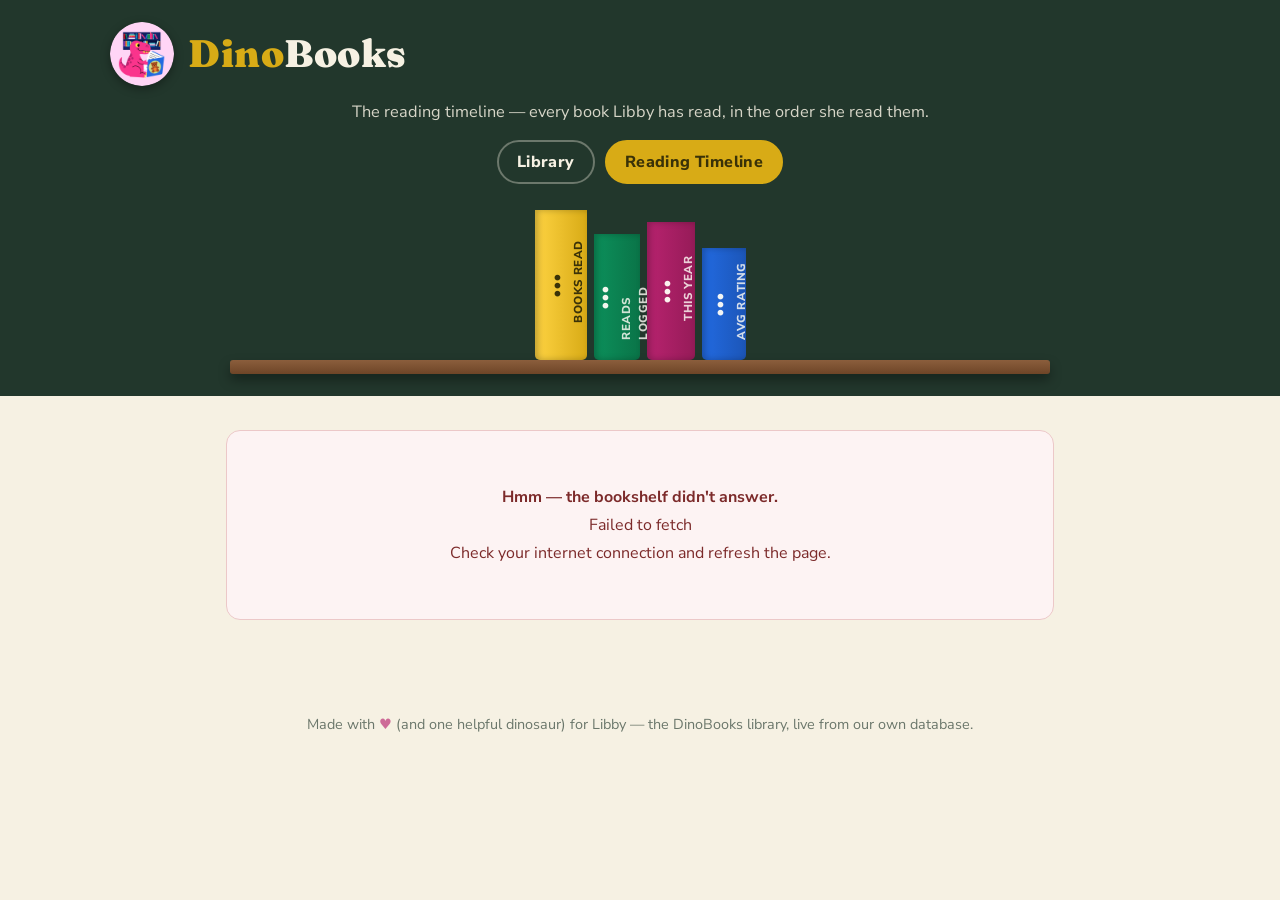
==== timeline.html @ 0a4b22f3 "Add files via upload First upload of Dino Books Website" ====
<!DOCTYPE html>
<html lang="en">
<head>
<meta charset="UTF-8">
<meta name="viewport" content="width=device-width, initial-scale=1.0">
<title>DinoBooks — Reading Timeline</title>
<link rel="icon" type="image/png" href="assets/favicon.png">
<link rel="preconnect" href="https://fonts.googleapis.com">
<link href="https://fonts.googleapis.com/css2?family=Fraunces:opsz,wght@9..144,500;9..144,700;9..144,900&family=Nunito+Sans:wght@400;600;700;800&display=swap" rel="stylesheet">
<link rel="stylesheet" href="styles.css">
</head>
<body>

<header>
  <div class="brand">
    <img class="logo" alt="DinoBooks logo — a dinosaur reading" src="assets/logo.png">
    <h1><span class="dino">Dino</span>Books</h1>
  </div>
  <p class="tagline">The reading timeline — every book Libby has read, in the order she read them.</p>
  <nav class="sitenav">
    <a href="index.html">Library</a>
    <a href="timeline.html" class="active">Reading Timeline</a>
  </nav>
  <div class="spineshelf" aria-label="Reading statistics">
    <div class="spine s1"><b id="stat-read">…</b><span>books read</span></div>
    <div class="spine s2"><b id="stat-sessions">…</b><span>reads logged</span></div>
    <div class="spine s3"><b id="stat-year">…</b><span>this year</span></div>
    <div class="spine s4"><b id="stat-rating">…</b><span>avg rating</span></div>
  </div>
  <div class="shelfrail"></div>
  <div class="shelflip"></div>
</header>

<main class="tl-wrap" id="main">
</main>

<div class="overlay" id="overlay" role="dialog" aria-modal="true">
  <div class="modal">
    <button class="close" id="close" aria-label="Close">✕</button>
    <div class="modal-body" id="modalBody"></div>
  </div>
</div>

<footer>Made with <span class="heart">♥</span> (and one helpful dinosaur) for Libby — the DinoBooks library, live from our own database.</footer>

<script src="config.js"></script>
<script src="shared.js"></script>
<script>
const main = document.getElementById('main');
let BOOKS = [];

function updateStats(dated, undatedBooks) {
  const readBooks = BOOKS.filter(b => b.isRead);
  const sessions = BOOKS.flatMap(b => b.sessions);
  const rated = sessions.filter(s => s.rating != null);
  const year = new Date().getFullYear();
  const thisYear = dated.filter(e => e.sortDate.startsWith(String(year))).length;
  document.getElementById('stat-read').textContent = readBooks.length;
  document.getElementById('stat-sessions').textContent = sessions.length;
  document.getElementById('stat-year').textContent = thisYear;
  document.getElementById('stat-rating').textContent = rated.length
    ? (rated.reduce((a, s) => a + Number(s.rating), 0) / rated.length).toFixed(1) : '—';
}

function timelineEntries() {
  // one entry per dated session; undated sessions fall to the read shelf
  const dated = [], undatedBooks = [];
  BOOKS.forEach(b => {
    let hasDated = false;
    b.sessions.forEach(s => {
      const d = s.read_end || s.read_start;
      if (d) { dated.push({ book: b, session: s, sortDate: d }); hasDated = true; }
    });
    if (b.isRead && !hasDated) undatedBooks.push(b);
  });
  dated.sort((a, b) => b.sortDate.localeCompare(a.sortDate));   // newest first
  return { dated, undatedBooks };
}

function entryHTML(e) {
  const b = e.book, s = e.session;
  return `
    <div class="tl-item" data-book="${b.id}" tabindex="0" role="button">
      ${coverHTML(b, true)}
      <div class="tl-card">
        <h3>${esc(b.title)}</h3>
        <div class="auth">${esc(b.authorLine)}</div>
        <span class="when">${esc(sessionWhen(s))}</span>
        ${starsHTML(s.rating)}
        ${s.review_notes ? `<div class="revnotes">“${esc(s.review_notes)}”</div>` : ''}
      </div>
    </div>`;
}

function render() {
  const { dated, undatedBooks } = timelineEntries();
  updateStats(dated, undatedBooks);
  let html = '';

  if (dated.length) {
    html += `<p class="tl-intro">Scroll down through time — each stop on the trail is a finished book.</p>`;
    let currentYear = null;
    let open = false;
    dated.forEach(e => {
      const y = e.sortDate.slice(0, 4);
      if (y !== currentYear) {
        if (open) html += `</div>`;
        html += `<div class="tl-year"><b>${y}</b></div><div class="tl">`;
        currentYear = y; open = true;
      }
      html += entryHTML(e);
    });
    if (open) html += `</div>`;
  } else {
    html += `
      <div class="tl-empty">
        <img src="assets/logo.png" alt="">
        <h3>The trail starts here…</h3>
        <p>When Libby finishes a book in the DinoBooks app and logs the date, it will appear
        on this timeline — cover, dates, rating, and her thoughts. The first footprint is coming soon!</p>
      </div>`;
  }

  if (undatedBooks.length) {
    html += `
      <section class="readshelf">
        <h2>Already on the “read” shelf</h2>
        <p>${undatedBooks.length} book${undatedBooks.length === 1 ? '' : 's'} Libby has read — the dates are lost to time, but the stories aren't.</p>
        <div class="shelfrow">
          ${undatedBooks.map(b => `
            <article class="book" data-book="${b.id}" tabindex="0" role="button">
              ${coverHTML(b)}<h3>${esc(b.title)}</h3>
            </article>`).join('')}
        </div>
        <div class="shelfrail"></div>
      </section>`;
  }

  main.innerHTML = html;
  main.querySelectorAll('[data-book]').forEach(el => {
    const open = () => { const b = BOOKS.find(x => String(x.id) === el.dataset.book); if (b) openModal(b); };
    el.addEventListener('click', open);
    el.addEventListener('keydown', e => { if (e.key === 'Enter' || e.key === ' ') { e.preventDefault(); open(); } });
  });
}

wireModal();
showLoading(main);
fetchLibrary()
  .then(books => { BOOKS = books; render(); })
  .catch(err => showError(main, err));
</script>
</body>
</html>
---- styles.css ----
/* ============================================================
   DinoBooks — shared theme
   (warm paper, deep spruce, honey-gold, timber shelves)
   ============================================================ */
:root{
  --ink:#22372c;        /* deep spruce */
  --paper:#f6f1e3;      /* warm paper */
  --card:#fffdf6;
  --honey:#d8ab16;      /* honey-gold accent */
  --wood:#8b5e3c;       /* shelf timber */
  --wood-dark:#6e4527;
  --moss:#5c7a5e;
  --rose:#b8236f;
  --line:#e4dcc6;
  --shadow:0 6px 18px rgba(34,55,44,.10);
}
*{box-sizing:border-box;margin:0;padding:0}
html{scroll-behavior:smooth}
body{background:var(--paper);color:var(--ink);font-family:'Nunito Sans',system-ui,sans-serif;line-height:1.5}

/* ---------- header ---------- */
header{background:var(--ink);color:var(--paper);padding:22px 20px 0;overflow:hidden}
.brand{max-width:1060px;margin:0 auto;display:flex;align-items:center;gap:14px}
.brand .logo{height:64px;width:auto;border-radius:50%;filter:drop-shadow(0 3px 5px rgba(0,0,0,.35))}
.brand h1{font-family:'Fraunces',serif;font-weight:900;font-size:clamp(1.7rem,4vw,2.4rem);letter-spacing:.5px}
.brand h1 .dino{color:var(--honey)}
.tagline{max-width:1060px;margin:14px auto 0;text-align:center;opacity:.85;font-size:1.02rem}
@media (max-width:480px){.brand .logo{height:48px}}

/* ---------- site navigation ---------- */
.sitenav{max-width:1060px;margin:16px auto 0;display:flex;justify-content:center;gap:10px}
.sitenav a{color:var(--paper);text-decoration:none;font-weight:800;letter-spacing:.4px;
  padding:8px 18px;border-radius:999px;border:2px solid rgba(246,241,227,.35);transition:all .2s}
.sitenav a:hover{border-color:var(--honey);color:var(--honey)}
.sitenav a.active{background:var(--honey);border-color:var(--honey);color:#3a3208}

/* stats printed on book spines standing on a timber shelf */
.spineshelf{max-width:760px;margin:26px auto 0;display:flex;justify-content:center;align-items:flex-end;gap:7px;padding:0 8px}
.spine{border-radius:5px 5px 0 0;display:flex;flex-direction:column;justify-content:center;align-items:center;
  writing-mode:vertical-rl;transform:rotate(180deg);padding:14px 0;box-shadow:inset -3px 0 6px rgba(0,0,0,.25);
  font-weight:800;letter-spacing:.6px;color:rgba(255,253,246,.95);transition:transform .25s ease}
.spine:hover{transform:rotate(180deg) translateY(-6px)}
.spine b{font-family:'Fraunces',serif;font-size:1.5rem;font-weight:900}
.spine span{font-size:.72rem;text-transform:uppercase;opacity:.85;margin-top:6px}
.s1{height:150px;width:52px;background:linear-gradient(90deg,#d8ab16,#fed342);color:#3a3208}.s1 span{opacity:1}
.s2{height:126px;width:46px;background:linear-gradient(90deg,#0a7448,#0c905b)}
.s3{height:138px;width:48px;background:linear-gradient(90deg,#961b58,#b8236f)}
.s4{height:112px;width:44px;background:linear-gradient(90deg,#1c56b8,#226ae1)}
.shelfrail{height:14px;background:linear-gradient(180deg,var(--wood),var(--wood-dark));border-radius:3px;max-width:820px;margin:0 auto;box-shadow:0 6px 12px rgba(0,0,0,.35)}
.shelflip{height:22px}

/* ---------- controls ---------- */
.controls{position:sticky;top:0;z-index:20;background:color-mix(in srgb,var(--paper) 92%,transparent);backdrop-filter:blur(6px);border-bottom:1px solid var(--line);padding:14px 16px}
.controls-inner{max-width:1060px;margin:0 auto;display:flex;flex-wrap:wrap;gap:12px;align-items:center;justify-content:space-between}
.search{flex:1;min-width:230px;display:flex;align-items:center;gap:8px;background:var(--card);border:1.5px solid var(--line);border-radius:12px;padding:9px 13px;box-shadow:var(--shadow)}
.search svg{width:18px;height:18px;stroke:var(--moss);flex:none}
.search input{border:none;outline:none;background:transparent;font:inherit;width:100%;color:var(--ink)}
.tabs{display:flex;gap:6px;flex-wrap:wrap}
.tab{border:1.5px solid var(--line);background:var(--card);color:var(--ink);font:inherit;font-weight:700;
  padding:8px 14px;border-radius:999px;cursor:pointer;transition:all .18s}
.tab:hover{border-color:var(--honey)}
.tab.active{background:var(--ink);color:var(--paper);border-color:var(--ink)}

.count{max-width:1060px;margin:14px auto 4px;padding:0 16px;font-size:.92rem;opacity:.7}

/* ---------- book grid ---------- */
.grid{max-width:1060px;margin:10px auto 60px;padding:0 16px;display:grid;gap:26px 20px;
  grid-template-columns:repeat(auto-fill,minmax(150px,1fr))}
.book{cursor:pointer;outline-offset:4px}
.book:focus-visible{outline:3px solid var(--honey);border-radius:8px}
.cover{position:relative;aspect-ratio:2/3;border-radius:4px 8px 8px 4px;overflow:hidden;background:var(--card);
  box-shadow:0 5px 14px rgba(34,55,44,.22);transition:transform .22s ease,box-shadow .22s ease}
.book:hover .cover{transform:translateY(-5px) rotate(-.6deg);box-shadow:0 12px 22px rgba(34,55,44,.28)}
.cover img{width:100%;height:100%;object-fit:cover;display:block}
.cover .edge{position:absolute;inset:0 auto 0 0;width:7px;background:linear-gradient(90deg,rgba(0,0,0,.28),transparent)}
.noCover{width:100%;height:100%;display:flex;align-items:center;justify-content:center;text-align:center;
  padding:12px;color:#fffdf6;font-weight:800;font-size:.85rem;line-height:1.3}
.readtick{position:absolute;top:8px;right:-1px;background:var(--honey);color:#3a3208;font-size:.62rem;font-weight:900;
  letter-spacing:.5px;padding:3px 8px 3px 10px;border-radius:6px 0 0 6px;box-shadow:0 2px 5px rgba(0,0,0,.3)}
.book h3{margin-top:10px;font-size:.92rem;line-height:1.25;font-weight:800}
.book .auth{font-size:.8rem;opacity:.75;margin-top:2px}
.book .ser{font-size:.75rem;color:var(--moss);font-weight:700;margin-top:2px}
.empty{max-width:1060px;margin:40px auto;padding:0 16px;text-align:center;opacity:.65;font-size:1.05rem}

/* ---------- modal ---------- */
.overlay{position:fixed;inset:0;background:rgba(24,36,29,.55);backdrop-filter:blur(3px);display:none;z-index:50;
  align-items:center;justify-content:center;padding:18px}
.overlay.open{display:flex}
.modal{background:var(--card);max-width:760px;width:100%;max-height:88vh;overflow:auto;border-radius:16px;
  box-shadow:0 24px 60px rgba(0,0,0,.4);position:relative;padding:26px}
.close{position:sticky;top:0;float:right;border:none;background:var(--paper);width:34px;height:34px;border-radius:50%;
  cursor:pointer;font-size:1rem;font-weight:900;color:var(--ink);box-shadow:var(--shadow)}
.modal-body{display:grid;grid-template-columns:180px 1fr;gap:22px}
.modal-body .cover{max-width:180px}
@media (max-width:560px){.modal-body{grid-template-columns:1fr}.modal-body .cover{max-width:150px;margin:0 auto}}
.modal-info h2{font-family:'Fraunces',serif;font-weight:900;font-size:1.45rem;line-height:1.2}
.modal-info .by{margin-top:4px;opacity:.75;font-weight:700}
.pills{display:flex;flex-wrap:wrap;gap:6px;margin-top:12px}
.pill{font-size:.72rem;font-weight:800;letter-spacing:.4px;padding:4px 11px;border-radius:999px;background:var(--paper);border:1px solid var(--line)}
.shelfpill{background:var(--ink);color:var(--paper);border-color:var(--ink)}
.readpill{background:var(--honey);color:#3a3208;border-color:var(--honey)}
.ratepill{background:#fff7dd;border-color:#e1dcab}
.facts{margin-top:14px;display:grid;gap:5px;font-size:.9rem}
.desc{margin-top:14px;font-size:.9rem;line-height:1.55;opacity:.9}
.anth{margin-top:16px;background:var(--paper);border:1px solid var(--line);border-radius:12px;padding:14px 16px}
.anth h4{font-family:'Fraunces',serif;margin-bottom:8px}
.anth ol{padding-left:20px;display:grid;gap:4px;font-size:.88rem}

/* reading history inside modal */
.history{margin-top:16px;background:var(--paper);border:1px solid var(--line);border-radius:12px;padding:14px 16px}
.history h4{font-family:'Fraunces',serif;margin-bottom:8px}
.history ul{list-style:none;display:grid;gap:8px}
.history .when{font-weight:800;font-size:.86rem}
.history .revnotes{font-size:.86rem;opacity:.85;margin-top:2px;font-style:italic}
.stars{color:var(--honey);letter-spacing:2px;font-size:.95rem;margin-left:8px}

/* ---------- timeline page ---------- */
.tl-wrap{max-width:860px;margin:34px auto 60px;padding:0 16px}
.tl-intro{text-align:center;max-width:640px;margin:0 auto 30px;opacity:.8}
.tl-year{display:flex;align-items:center;gap:14px;margin:34px 0 18px}
.tl-year b{font-family:'Fraunces',serif;font-size:1.5rem;color:var(--wood-dark)}
.tl-year::before,.tl-year::after{content:"";height:3px;flex:1;background:linear-gradient(90deg,var(--wood),var(--wood-dark));border-radius:2px;opacity:.5}
.tl{position:relative;padding-left:34px}
.tl::before{content:"";position:absolute;left:12px;top:6px;bottom:6px;width:6px;border-radius:3px;
  background:linear-gradient(180deg,var(--wood),var(--wood-dark));box-shadow:0 0 0 3px rgba(139,94,60,.15)}
.tl-item{position:relative;display:flex;gap:16px;padding:12px 0 22px;cursor:pointer}
.tl-item::before{content:"";position:absolute;left:-29px;top:24px;width:16px;height:16px;border-radius:50%;
  background:var(--honey);border:3px solid var(--ink);box-shadow:0 0 0 3px var(--paper)}
.tl-item .cover{width:84px;flex:none}
.tl-card{background:var(--card);border:1px solid var(--line);border-radius:12px;box-shadow:var(--shadow);padding:14px 16px;flex:1;transition:transform .2s}
.tl-item:hover .tl-card{transform:translateX(4px)}
.tl-card h3{font-size:1.02rem;font-weight:800;line-height:1.25}
.tl-card .auth{font-size:.82rem;opacity:.75}
.tl-card .when{display:inline-block;margin-top:6px;font-size:.78rem;font-weight:800;background:var(--paper);
  border:1px solid var(--line);border-radius:999px;padding:3px 10px}
.tl-card .revnotes{margin-top:8px;font-size:.86rem;font-style:italic;opacity:.85}

/* undated "read shelf" strip */
.readshelf{margin-top:44px}
.readshelf h2{font-family:'Fraunces',serif;font-weight:900;font-size:1.35rem;text-align:center}
.readshelf p{text-align:center;opacity:.7;margin:6px 0 20px;font-size:.92rem}
.shelfrow{display:grid;grid-template-columns:repeat(auto-fill,minmax(110px,1fr));gap:18px 14px}
.shelfrow .book h3{font-size:.8rem}
.readshelf .shelfrail{margin-top:18px}

/* timeline empty state */
.tl-empty{max-width:560px;margin:20px auto 10px;background:var(--card);border:2px dashed var(--line);border-radius:16px;
  padding:30px 26px;text-align:center}
.tl-empty img{height:90px;border-radius:50%;margin-bottom:12px}
.tl-empty h3{font-family:'Fraunces',serif;font-weight:900;font-size:1.25rem}
.tl-empty p{opacity:.75;margin-top:8px;font-size:.95rem}

/* ---------- loading & error ---------- */
.loading{grid-column:1/-1;text-align:center;padding:60px 0}
.loading .bounce{height:96px;border-radius:50%;animation:bounce 1.1s infinite ease-in-out}
.loading p{margin-top:14px;opacity:.7;font-weight:700}
@keyframes bounce{0%,100%{transform:translateY(0)}50%{transform:translateY(-14px)}}
.loaderr{grid-column:1/-1;text-align:center;padding:50px 20px;background:#fdf3f3;border:1px solid #ecc8c8;border-radius:14px;color:#7c2a2a}
.loaderr p{margin:4px 0}

/* ---------- footer ---------- */
footer{text-align:center;padding:34px 16px 44px;font-size:.9rem;opacity:.65}
footer .heart{color:var(--rose)}
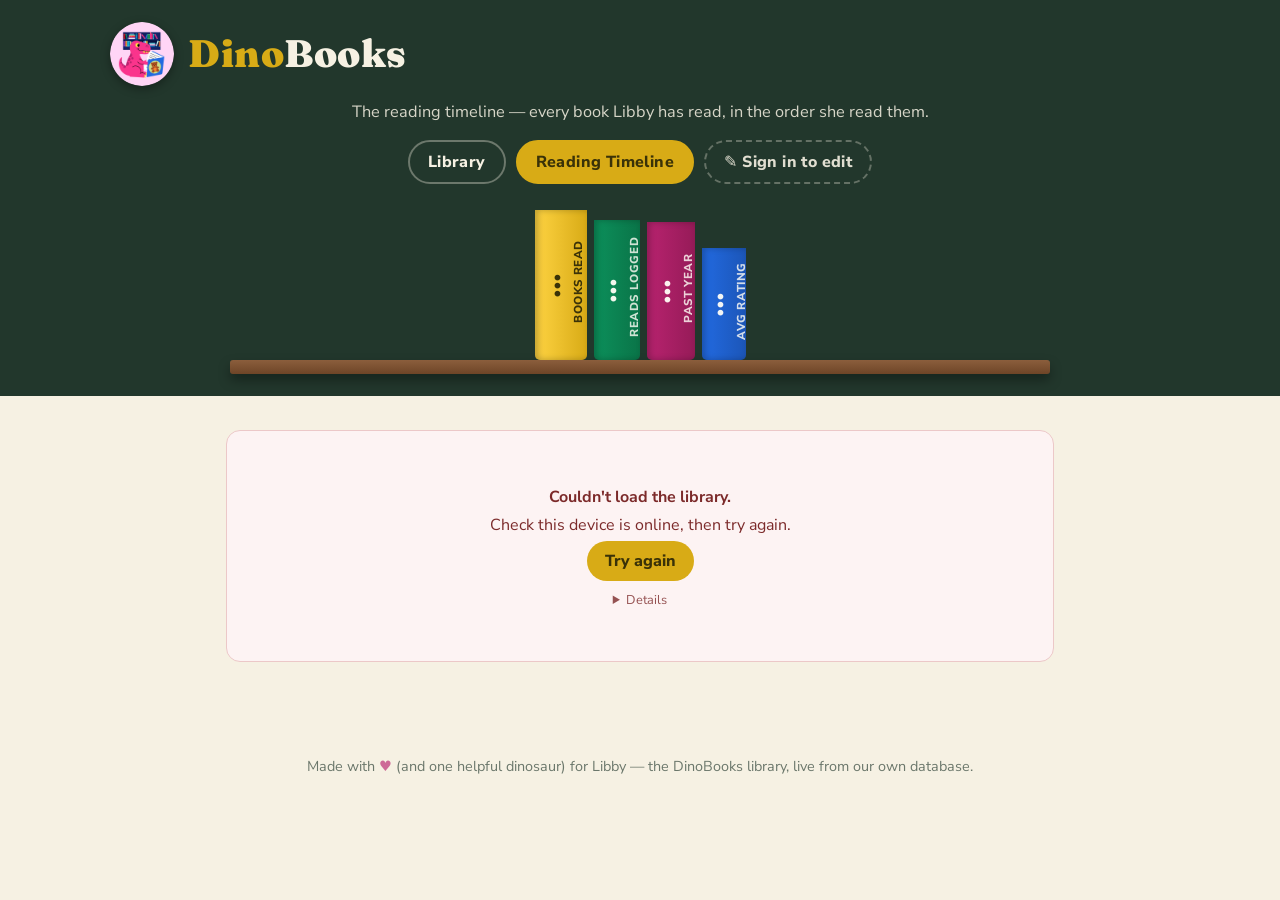
==== commit e4480b01: "Add files via upload" ====
--- a/timeline.html
+++ b/timeline.html
@@ -4,8 +4,10 @@
 <meta charset="UTF-8">
 <meta name="viewport" content="width=device-width, initial-scale=1.0">
 <title>DinoBooks — Reading Timeline</title>
+<meta name="description" content="Every book Libby has read, in the order she read them.">
 <link rel="icon" type="image/png" href="assets/favicon.png">
 <link rel="preconnect" href="https://fonts.googleapis.com">
+<link rel="preconnect" href="https://fonts.gstatic.com" crossorigin>
 <link href="https://fonts.googleapis.com/css2?family=Fraunces:opsz,wght@9..144,500;9..144,700;9..144,900&family=Nunito+Sans:wght@400;600;700;800&display=swap" rel="stylesheet">
 <link rel="stylesheet" href="styles.css">
 </head>
@@ -20,21 +22,21 @@
   <nav class="sitenav">
     <a href="index.html">Library</a>
     <a href="timeline.html" class="active">Reading Timeline</a>
+    <a href="app/" class="editlink" title="Opens the DinoBooks app in your browser. Signing in is needed to change anything.">✎ Sign in to edit</a>
   </nav>
   <div class="spineshelf" aria-label="Reading statistics">
     <div class="spine s1"><b id="stat-read">…</b><span>books read</span></div>
     <div class="spine s2"><b id="stat-sessions">…</b><span>reads logged</span></div>
-    <div class="spine s3"><b id="stat-year">…</b><span>this year</span></div>
+    <div class="spine s3"><b id="stat-year">…</b><span>past year</span></div>
     <div class="spine s4"><b id="stat-rating">…</b><span>avg rating</span></div>
   </div>
   <div class="shelfrail"></div>
   <div class="shelflip"></div>
 </header>
 
-<main class="tl-wrap" id="main">
-</main>
+<main class="tl-wrap" id="main"></main>
 
-<div class="overlay" id="overlay" role="dialog" aria-modal="true">
+<div class="overlay" id="overlay" role="dialog" aria-modal="true" aria-labelledby="modalTitle">
   <div class="modal">
     <button class="close" id="close" aria-label="Close">✕</button>
     <div class="modal-body" id="modalBody"></div>
@@ -49,21 +51,29 @@
 const main = document.getElementById('main');
 let BOOKS = [];
 
-function updateStats(dated, undatedBooks) {
-  const readBooks = BOOKS.filter(b => b.isRead);
+/* ISO dates compare correctly as strings, which is why they're stored so. */
+function isoDaysAgoYear() {
+  const t = new Date();
+  const d = new Date(t.getFullYear() - 1, t.getMonth(), t.getDate());
+  return `${d.getFullYear()}-${String(d.getMonth() + 1).padStart(2, '0')}-${String(d.getDate()).padStart(2, '0')}`;
+}
+
+function updateStats(dated) {
   const sessions = BOOKS.flatMap(b => b.sessions);
   const rated = sessions.filter(s => s.rating != null);
-  const year = new Date().getFullYear();
-  const thisYear = dated.filter(e => e.sortDate.startsWith(String(year))).length;
-  document.getElementById('stat-read').textContent = readBooks.length;
+  // A rolling twelve months, as in the app: "this year" said more about the
+  // date than the reading — nothing in January, everything by December.
+  const since = isoDaysAgoYear();
+  const pastYear = dated.filter(e => e.sortDate >= since).length;
+  document.getElementById('stat-read').textContent = BOOKS.filter(b => b.isRead).length;
   document.getElementById('stat-sessions').textContent = sessions.length;
-  document.getElementById('stat-year').textContent = thisYear;
+  document.getElementById('stat-year').textContent = pastYear;
   document.getElementById('stat-rating').textContent = rated.length
     ? (rated.reduce((a, s) => a + Number(s.rating), 0) / rated.length).toFixed(1) : '—';
 }
 
 function timelineEntries() {
-  // one entry per dated session; undated sessions fall to the read shelf
+  // One entry per dated read; books read with no dates go to the read shelf.
   const dated = [], undatedBooks = [];
   BOOKS.forEach(b => {
     let hasDated = false;
@@ -77,12 +87,13 @@
   return { dated, undatedBooks };
 }
 
-function entryHTML(e) {
+/* The cover is the book; the card is this read. */
+function entryHTML(e, i) {
   const b = e.book, s = e.session;
   return `
-    <div class="tl-item" data-book="${b.id}" tabindex="0" role="button">
-      ${coverHTML(b, true)}
-      <div class="tl-card">
+    <div class="tl-item">
+      <div class="tl-cover" data-open="book" data-i="${i}" tabindex="0" role="button" aria-label="Open ${esc(b.title)}">${coverHTML(b, { big: true })}</div>
+      <div class="tl-card" data-open="read" data-i="${i}" tabindex="0" role="button" aria-label="Reading history for ${esc(b.title)}">
         <h3>${esc(b.title)}</h3>
         <div class="auth">${esc(b.authorLine)}</div>
         <span class="when">${esc(sessionWhen(s))}</span>
@@ -94,23 +105,22 @@
 
 function render() {
   const { dated, undatedBooks } = timelineEntries();
-  updateStats(dated, undatedBooks);
+  updateStats(dated);
   let html = '';
 
   if (dated.length) {
-    html += `<p class="tl-intro">Scroll down through time — each stop on the trail is a finished book.</p>`;
+    html += `<p class="tl-intro">Scroll down through time — each stop on the trail is a finished book. Tap a cover for the book, or a card for its reading history.</p>`;
     let currentYear = null;
-    let open = false;
-    dated.forEach(e => {
+    dated.forEach((e, i) => {
       const y = e.sortDate.slice(0, 4);
       if (y !== currentYear) {
-        if (open) html += `</div>`;
+        if (currentYear !== null) html += `</div>`;
         html += `<div class="tl-year"><b>${y}</b></div><div class="tl">`;
-        currentYear = y; open = true;
+        currentYear = y;
       }
-      html += entryHTML(e);
+      html += entryHTML(e, i);
     });
-    if (open) html += `</div>`;
+    html += `</div>`;
   } else {
     html += `
       <div class="tl-empty">
@@ -137,18 +147,24 @@
   }
 
   main.innerHTML = html;
+  main.querySelectorAll('[data-open]').forEach(el => {
+    const e = dated[Number(el.dataset.i)];
+    activate(el, () => el.dataset.open === 'book' ? openModal(e.book) : openHistory(e.book, e.session.id));
+  });
   main.querySelectorAll('[data-book]').forEach(el => {
-    const open = () => { const b = BOOKS.find(x => String(x.id) === el.dataset.book); if (b) openModal(b); };
-    el.addEventListener('click', open);
-    el.addEventListener('keydown', e => { if (e.key === 'Enter' || e.key === ' ') { e.preventDefault(); open(); } });
+    const b = BOOKS.find(x => String(x.id) === el.dataset.book);
+    if (b) activate(el, () => openModal(b));
   });
 }
 
+function load() {
+  showLoading(main);
+  fetchLibrary()
+    .then(books => { BOOKS = books; render(); })
+    .catch(err => showError(main, err, load));
+}
 wireModal();
-showLoading(main);
-fetchLibrary()
-  .then(books => { BOOKS = books; render(); })
-  .catch(err => showError(main, err));
+load();
 </script>
 </body>
 </html>
--- a/styles.css
+++ b/styles.css
@@ -17,6 +17,9 @@
 *{box-sizing:border-box;margin:0;padding:0}
 html{scroll-behavior:smooth}
 body{background:var(--paper);color:var(--ink);font-family:'Nunito Sans',system-ui,sans-serif;line-height:1.5}
+body.noscroll{overflow:hidden}
+[hidden]{display:none!important}
+button{font:inherit;color:inherit}
 
 /* ---------- header ---------- */
 header{background:var(--ink);color:var(--paper);padding:22px 20px 0;overflow:hidden}
@@ -28,22 +31,24 @@
 @media (max-width:480px){.brand .logo{height:48px}}
 
 /* ---------- site navigation ---------- */
-.sitenav{max-width:1060px;margin:16px auto 0;display:flex;justify-content:center;gap:10px}
+.sitenav{max-width:1060px;margin:16px auto 0;display:flex;flex-wrap:wrap;justify-content:center;gap:10px}
 .sitenav a{color:var(--paper);text-decoration:none;font-weight:800;letter-spacing:.4px;
   padding:8px 18px;border-radius:999px;border:2px solid rgba(246,241,227,.35);transition:all .2s}
 .sitenav a:hover{border-color:var(--honey);color:var(--honey)}
 .sitenav a.active{background:var(--honey);border-color:var(--honey);color:#3a3208}
+.sitenav a.editlink{border-style:dashed;opacity:.9}
+.sitenav a.editlink:hover{opacity:1}
 
 /* stats printed on book spines standing on a timber shelf */
 .spineshelf{max-width:760px;margin:26px auto 0;display:flex;justify-content:center;align-items:flex-end;gap:7px;padding:0 8px}
 .spine{border-radius:5px 5px 0 0;display:flex;flex-direction:column;justify-content:center;align-items:center;
-  writing-mode:vertical-rl;transform:rotate(180deg);padding:14px 0;box-shadow:inset -3px 0 6px rgba(0,0,0,.25);
+  writing-mode:vertical-rl;transform:rotate(180deg);padding:8px 0;box-shadow:inset -3px 0 6px rgba(0,0,0,.25);
   font-weight:800;letter-spacing:.6px;color:rgba(255,253,246,.95);transition:transform .25s ease}
 .spine:hover{transform:rotate(180deg) translateY(-6px)}
 .spine b{font-family:'Fraunces',serif;font-size:1.5rem;font-weight:900}
-.spine span{font-size:.72rem;text-transform:uppercase;opacity:.85;margin-top:6px}
+.spine span{font-size:.72rem;text-transform:uppercase;opacity:.85;margin-top:6px;white-space:nowrap}
 .s1{height:150px;width:52px;background:linear-gradient(90deg,#d8ab16,#fed342);color:#3a3208}.s1 span{opacity:1}
-.s2{height:126px;width:46px;background:linear-gradient(90deg,#0a7448,#0c905b)}
+.s2{height:140px;width:46px;background:linear-gradient(90deg,#0a7448,#0c905b)}
 .s3{height:138px;width:48px;background:linear-gradient(90deg,#961b58,#b8236f)}
 .s4{height:112px;width:44px;background:linear-gradient(90deg,#1c56b8,#226ae1)}
 .shelfrail{height:14px;background:linear-gradient(180deg,var(--wood),var(--wood-dark));border-radius:3px;max-width:820px;margin:0 auto;box-shadow:0 6px 12px rgba(0,0,0,.35)}
@@ -90,17 +95,26 @@
   box-shadow:0 24px 60px rgba(0,0,0,.4);position:relative;padding:26px}
 .close{position:sticky;top:0;float:right;border:none;background:var(--paper);width:34px;height:34px;border-radius:50%;
   cursor:pointer;font-size:1rem;font-weight:900;color:var(--ink);box-shadow:var(--shadow)}
-.modal-body{display:grid;grid-template-columns:180px 1fr;gap:22px}
-.modal-body .cover{max-width:180px}
-@media (max-width:560px){.modal-body{grid-template-columns:1fr}.modal-body .cover{max-width:150px;margin:0 auto}}
+.modal-body{display:grid;grid-template-columns:200px 1fr;gap:24px}
+.modal-body.single{display:block}
+.modal-cover .cover{max-width:200px;border-radius:4px 8px 0 0}
+.modal-cover .woodshelf{margin:0 -6px}
+@media (max-width:600px){.modal{padding:20px 16px}.modal-body{grid-template-columns:1fr}.modal-cover{max-width:230px;width:100%;margin:0 auto}.modal-cover .cover{max-width:160px;margin:0 auto}}
 .modal-info h2{font-family:'Fraunces',serif;font-weight:900;font-size:1.45rem;line-height:1.2}
 .modal-info .by{margin-top:4px;opacity:.75;font-weight:700}
 .pills{display:flex;flex-wrap:wrap;gap:6px;margin-top:12px}
 .pill{font-size:.72rem;font-weight:800;letter-spacing:.4px;padding:4px 11px;border-radius:999px;background:var(--paper);border:1px solid var(--line)}
+button.genrepill{cursor:pointer;text-decoration:underline dotted rgba(34,55,44,.45);text-underline-offset:3px;transition:all .15s}
+button.genrepill:hover{border-color:var(--honey)}
+button.genrepill.on{background:var(--ink);color:var(--paper);border-color:var(--ink);text-decoration:none}
 .shelfpill{background:var(--ink);color:var(--paper);border-color:var(--ink)}
 .readpill{background:var(--honey);color:#3a3208;border-color:var(--honey)}
 .ratepill{background:#fff7dd;border-color:#e1dcab}
-.facts{margin-top:14px;display:grid;gap:5px;font-size:.9rem}
+.facts{margin-top:14px;display:grid;gap:6px;font-size:.9rem}
+.fact{display:grid;grid-template-columns:150px 1fr;gap:10px}
+.fact b{opacity:.7;font-weight:700}
+.fact a{color:var(--moss);font-weight:700;margin-left:6px}
+@media (max-width:420px){.fact{grid-template-columns:1fr;gap:0}}
 .desc{margin-top:14px;font-size:.9rem;line-height:1.55;opacity:.9}
 .anth{margin-top:16px;background:var(--paper);border:1px solid var(--line);border-radius:12px;padding:14px 16px}
 .anth h4{font-family:'Fraunces',serif;margin-bottom:8px}
@@ -123,12 +137,15 @@
 .tl{position:relative;padding-left:34px}
 .tl::before{content:"";position:absolute;left:12px;top:6px;bottom:6px;width:6px;border-radius:3px;
   background:linear-gradient(180deg,var(--wood),var(--wood-dark));box-shadow:0 0 0 3px rgba(139,94,60,.15)}
-.tl-item{position:relative;display:flex;gap:16px;padding:12px 0 22px;cursor:pointer}
+.tl-item{position:relative;display:flex;gap:16px;padding:12px 0 22px}
+.tl-cover,.tl-card{cursor:pointer;outline-offset:4px}
+.tl-cover:focus-visible,.tl-card:focus-visible{outline:3px solid var(--honey);border-radius:10px}
+.tl-cover:hover .cover{transform:translateY(-4px) rotate(-.6deg);box-shadow:0 12px 22px rgba(34,55,44,.28)}
 .tl-item::before{content:"";position:absolute;left:-29px;top:24px;width:16px;height:16px;border-radius:50%;
   background:var(--honey);border:3px solid var(--ink);box-shadow:0 0 0 3px var(--paper)}
-.tl-item .cover{width:84px;flex:none}
+.tl-cover{width:84px;flex:none}
 .tl-card{background:var(--card);border:1px solid var(--line);border-radius:12px;box-shadow:var(--shadow);padding:14px 16px;flex:1;transition:transform .2s}
-.tl-item:hover .tl-card{transform:translateX(4px)}
+.tl-card:hover{transform:translateX(4px)}
 .tl-card h3{font-size:1.02rem;font-weight:800;line-height:1.25}
 .tl-card .auth{font-size:.82rem;opacity:.75}
 .tl-card .when{display:inline-block;margin-top:6px;font-size:.78rem;font-weight:800;background:var(--paper);
@@ -161,3 +178,83 @@
 /* ---------- footer ---------- */
 footer{text-align:center;padding:34px 16px 44px;font-size:.9rem;opacity:.65}
 footer .heart{color:var(--rose)}
+
+/* ============================================================
+   Added in the September 2026 refresh
+   ============================================================ */
+
+/* ---------- second control row ---------- */
+.controls-inner.tools{margin-top:10px;justify-content:flex-start;gap:10px 18px;font-size:.88rem}
+.tool{display:flex;align-items:center;gap:7px;font-weight:700}
+.tool select{font:inherit;font-weight:600;color:var(--ink);background:var(--card);border:1.5px solid var(--line);
+  border-radius:10px;padding:5px 8px;max-width:210px}
+.tool select:focus-visible,.tool input:focus-visible,.btnlink:focus-visible,.tab:focus-visible{outline:3px solid var(--honey);outline-offset:2px}
+.tool.check input{width:17px;height:17px;accent-color:var(--honey)}
+.btnlink{background:none;border:none;cursor:pointer;color:var(--moss);text-decoration:underline;padding:4px 2px}
+/* On a phone the controls are too tall to follow you down the page. */
+@media (max-width:700px){.controls{position:static;padding:10px 12px}.controls-inner.tools{gap:8px 14px}}
+
+.genrenote{max-width:1028px;margin:6px auto 0;padding:10px 14px;background:var(--card);border:1px solid var(--line);
+  border-left:5px solid var(--honey);border-radius:10px;display:flex;gap:12px;align-items:center;justify-content:space-between;font-size:.9rem}
+@media (max-width:1060px){.genrenote{margin:6px 16px 0}}
+.chipx{flex:none;border:1.5px solid var(--line);background:var(--paper);border-radius:999px;padding:4px 12px;font-weight:800;cursor:pointer}
+.chipx:hover{border-color:var(--honey)}
+
+/* ---------- library sections ---------- */
+.library{max-width:1060px;margin:10px auto 60px;padding:0 16px}
+.library .grid{max-width:none;margin:10px 0 30px;padding:0}
+.libsection+.libsection{margin-top:10px}
+.sectionhead{display:block;width:100%;border:none;background:none;padding:0;margin:18px 0 6px;cursor:pointer;text-align:left}
+.sectionhead:focus-visible{outline:3px solid var(--honey);outline-offset:3px;border-radius:4px}
+.shelfcount{position:absolute;right:44px;top:50%;transform:translateY(-50%);font-weight:800;font-size:.75rem;
+  background:rgba(46,27,14,.28);color:#f3dcc0;padding:2px 9px;border-radius:999px}
+.chev{position:absolute;right:16px;top:50%;transform:translateY(-50%);color:#f3dcc0;font-size:.9rem}
+
+.seriesband{display:flex;align-items:center;gap:10px;margin:18px 0 0;color:var(--moss);font-weight:800;font-size:.9rem}
+.seriesband::after{content:"";flex:1;height:2px;background:linear-gradient(90deg,rgba(92,122,94,.45),transparent)}
+.seriesband i{font-style:normal;font-size:.72rem;background:rgba(92,122,94,.14);border-radius:999px;padding:1px 8px}
+.seriesband.standalone{color:rgba(34,55,44,.55)}
+
+/* ---------- the app's WoodShelf: a plank with the label cut in ---------- */
+.woodshelf{position:relative}
+.woodshelf .plank{position:relative;padding:7px 70px;text-align:center;border-radius:3px 3px 0 0;
+  background:
+    repeating-linear-gradient(178deg,transparent 0 9px,rgba(60,35,18,.08) 9px 10px,transparent 10px 17px,rgba(255,225,190,.06) 17px 18px),
+    linear-gradient(180deg,#9e6e48,var(--wood) 55%,#7a4e30)}
+.modal-cover .woodshelf .plank{padding:6px 10px}
+.woodshelf .plank-edge{height:7px;background:linear-gradient(180deg,var(--wood-dark),#4a2e19);border-radius:0 0 3px 3px;
+  box-shadow:0 7px 12px rgba(0,0,0,.28)}
+.engraved{font-family:'Fraunces',serif;font-weight:700;text-transform:uppercase;letter-spacing:3px;font-size:1rem;
+  color:#5a3a20;text-shadow:0 -1.2px 1.5px rgba(46,27,14,.7),0 1.4px 1.2px rgba(206,158,108,.6)}
+.modal-cover .engraved{font-size:.78rem;letter-spacing:1.6px}
+@media (max-width:480px){.sectionhead .plank{padding:7px 64px 7px 14px;text-align:left}.sectionhead .engraved{letter-spacing:1.5px;font-size:.85rem}}
+
+/* ---------- book detail additions ---------- */
+.readbanner{display:inline-flex;align-items:center;gap:4px;background:var(--honey);color:#3a3208;font-weight:900;
+  font-size:.78rem;letter-spacing:.6px;padding:4px 12px;border-radius:999px;margin-bottom:10px}
+.readbanner .stars{color:#3a3208;margin-left:4px}
+.serline{font-style:italic;color:var(--moss);font-weight:700;margin-top:2px}
+.genres{margin-top:14px}
+.genres .pills{margin-top:0}
+.gdef{margin-top:10px;background:var(--paper);border:1px solid var(--line);border-left:4px solid var(--honey);
+  border-radius:10px;padding:10px 12px;font-size:.87rem;line-height:1.5}
+.gdef .gtype{font-size:.72rem;opacity:.6;font-weight:800;text-transform:uppercase;letter-spacing:.5px;margin-left:4px}
+.linkish{display:inline-block;margin-top:6px;border:none;background:none;padding:0;cursor:pointer;color:var(--moss);
+  font-weight:800;text-decoration:underline;font-size:.85rem}
+.desc p{margin:0 0 .7em}
+.bookid{margin-top:18px;font-size:.72rem;opacity:.45}
+
+/* ---------- a book's reading history (from the Timeline) ---------- */
+.hist-head{display:flex;gap:16px;align-items:center;margin-right:40px}
+.hist-cover{width:90px;flex:none}
+.titlelink{display:block;border:none;background:none;padding:0 0 3px;cursor:pointer;text-align:left;
+  font-family:'Fraunces',serif;font-weight:900;font-size:1.35rem;line-height:1.2;
+  border-bottom:2px solid rgba(34,55,44,.18);width:100%}
+.titlelink:hover{border-bottom-color:var(--honey)}
+.titlelink::after{content:" ›";color:var(--honey)}
+.history li.this-read{background:#fff7dd;border-radius:8px;margin:0 -8px;padding:6px 8px;box-shadow:inset 3px 0 0 var(--honey)}
+
+/* ---------- buttons, errors ---------- */
+.btn{border:none;background:var(--honey);color:#3a3208;font-weight:800;padding:8px 18px;border-radius:999px;cursor:pointer}
+.loaderr details{margin-top:10px;font-size:.8rem;opacity:.8}
+.loaderr code{display:block;margin-top:6px;word-break:break-all}
